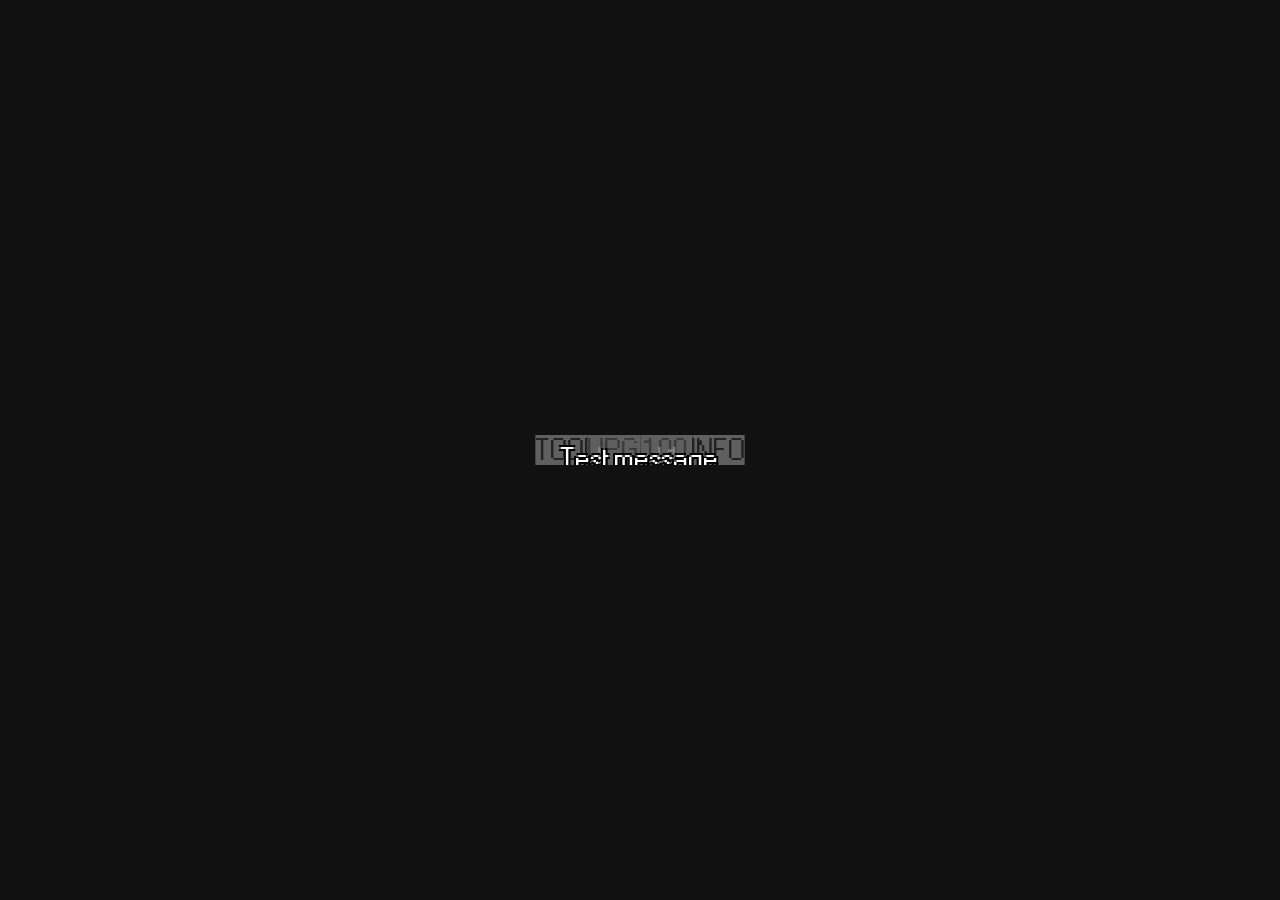
==== index.html @ 1809636a "Update the game" ====
<!DOCTYPE html>
<html>
  <head>
    <meta charset="utf-8">
    <meta name="viewport" content="width=device-width,initial-scale=1.0,maximum-scale=1.0">
    <title>Mine Clicker Re²-excavated</title>
				
				<meta name="mobile-web-app-capable" content="yes">
    <meta name="apple-mobile-web-app-capable" content="yes">


	<link rel="prefetch" href="oreicons" />
	<link rel="icon" type="image/x-icon" href="toolIcons/2.png">
	<link rel="stylesheet" href="98.css" />

    <link href="style.css" rel="stylesheet" type="text/css" />
    <link href="style.css" rel="stylesheet" type="text/css" />
  </head>
  <body onkeydown="if (!event.repeat) mineOre();">
		<div id="main">
			<div id="background"></div>
			<div id="sectionLevel">
				<div id="XPBar"></div>
				<p style="font-size: 3vh; position: relative; z-index: 1">Level <span id="level">1</span></p>
			</div>
			<div id="sectionMessages">
				<p id="message">Test message</p>
			</div>
			<div id="sectionCash">
				<p>
					You have <span id="cash">$0</span>
					<span id="artifactHolder"><br>and <span id="artifacts">0</span> artifacts</span>
				</p>
			</div>
			<p id="oreName">Sand</p>
			<p id="oreHealth"><span id="currentHitPoints" style="color: #8ff">10</span> / <span id="maxHitPoints" style="color: #8ff">10</span> HP</p>
			<div id="oreIcon" onpointerdown="mineOre();" oncontextmenu="return false"></div>
			<table id="oreInfo">
				<tr>
					<td>
						Value: <span id="currentOreValue" style="color: #8f8">$1</span><br>
						<span id="currentNetGain">$1</span> / tap
					</td>
					<td>
						Hardness: <span id="currentHardness" style="color: #fb8">0</span><br>
						<span id="currentDamage">0</span> <span id="currentActiveStat">dmg / sec</span>
					</td>
				</tr>
				<tr id="currentIdle">
					<td>
						<span id="currentIdleGain">$1</span> / sec
					</td>
					<td>
						<span id="currentIdleDamage">1</span> <span id="currentIdleStat">dmg / sec</span>
					</td>
				</tr>
			</table>
			<div class="arrow" id="arrowLeft" onclick="previousOre()"></div>
			<div class="arrow" id="arrowRight" onclick="nextOre()"></div>
			<div class="arrow" id="arrowSkipLeft" onclick="firstOre()"></div>
			<div class="arrow" id="arrowSkipRight" onclick="lastOre()"></div>
			<div class="autoToggles">
				<div class="autoButton" id="autoToggle_advance">
					Auto advance: <span class="status">On</span>
				</div>
			</div>
			<div class="bottomButtons">
				<div class="bottomButton" onclick="openToolScreen()">TOOL</div>
				<div class="bottomButton" id="upgradeBottomButton" style="color: #777" onclick="openUpgradeScreen()">UPG</div>
				<div class="bottomButton" id="ascensionBottomButton" style="color: #777" onclick="openAscensionScreen()">100</div>
				<div class="bottomButton" onclick="openStatsScreen()">INFO</div>
			</div>
			
			<div id="toolScreen">
				<div style="height:10vh"></div>
				<p style="color: #333; white-space: nowrap">You have a<br><span id="currentTool" style="font-size: 8vh">Shovel</span></p>
				<div id="toolIconLarge"></div>
				<div id="toolUpgradeButton" onclick="upgradeTool()">Upgrade to a <span id="nextTool">Pickaxe</span><br><span id="nextDamage">Damage: 1 -> 3</span><br>Costs <span id="nextToolCost">$10</span></div>
				<p id="toolScreenCashText">You have <span id="toolScreenCash">$0</span></p>
				<div class="bottomButton" id="artifactBottomButton" style="color: #777;" onclick="openArtifactScreen()">Unlocks at level 10!</div>
				<div class="bottomButtons">
					<div class="bottomButton" onclick="closeToolScreen()">Back</div>
					<div class="bottomButton" onclick="loadToolScreenInfo('tool')">TOOL</div>
					<div class="bottomButton" id="compButton" onclick="loadToolScreenInfo('comp')">COMP</div>
					<div class="bottomButton" id="autoScreenButton" onclick="showAutoScreen()">AUTO</div>
				</div>
			</div>
			
			<div id="artifactScreen">
				<p style="color: #ff8">You have <span id="gildingScreenArtifacts">0</span> artifacts</p>
				<p style="font-size: 2vh">Artifacts have a 100% drop chance when breaking an ore for the first time, or a <span id="artifactChance">5</span>% chance when breaking any other ore. Using them has a chance of improving your tool. Upgrading your tool will reset the boost.</p><br>
				<p>Current boost: <span id="artifactBoost">0</span>%</p>
				<div class="bottomButton" style="width: 84%; margin-left: 8%" onclick="useArtifact()">Use artifact</div>
				<p style="font-size: 3vh">Your artifact boost is currently capped at <span id="artifactBoostCap">150</span>%</p>
				<p id="lastBoost" style="font-size: 3vh"></p>
				<div class="bottomButtons">
					<div class="bottomButton" onclick="closeArtifactScreen()">Back</div>
				</div>
			</div>
			
			<div id="ascensionScreen">
				<p style="color: #b8f">You have <span id="ascensionPoints">0</span> ascension points (AP)</p>
				<div id="ascendButton" onclick="confirmAscension()">Ascend and gain<br><b><span id="ascensionPointsToGet">0</span> AP</b></div>
				<p id="ascensionScreenCashText">
					Next at <br>
					<span id="ascensionScreenCash">$0</span> / <span id="nextAscensionPoint">$0</span><br/>
					total cash <br><br>
					Ascension will reset your tool and upgrades in exchange for AP. Each AP gives a 1% boost to damage.
				</p>
				<div id="reincarnationTabButton" onclick="openReincarnationScreen()">Reincarnation</div>
				<div class="bottomButtons">
					<div class="bottomButton" onclick="closeAscensionScreen()">Back</div>
				</div>
			</div>
			
			<div id="ascensionConfirmation">
				<p style="color: #ddd">Are you sure you want to ascend?</p>
				<center>
					<button onclick="ascend()">Yes</button>
					<button onclick="cancelAscension()">No</button>
				</center><br>
			</div>
			
			<div id="reincarnationScreen">
				<p style="color: #3ff; text-shadow: 0 0 0.5vw white;">You have <span id="minerSouls">0</span> miner's souls</p>
				<table id="minerSoulBreakdown">
					<caption>Soul collection rate</caption>
					<tbody id="minerSoulBreakdownBody"></tbody>
					<tfoot>
						<tr>
							<th scope="row">Final rate</th>
							<td id="minerSoulRate"></td>
						</tr>
					</tfoot>
				</table>
				<p id="reincarnationText" style="margin:1em .5em">
					Reincarnation will reset everything below in exchange for miner's souls. Use miner's souls for powerful upgrades on the UPG tab.
				</p>
				<div id="reincarnateButton" onclick="confirmReincarnation()">Reincarnate and gain<br><b><span id="minerSoulsToGet">0</span> miner's souls</b></div>
				<div class="bottomButtons">
					<div class="bottomButton" onclick="closeReincarnationScreen()">Back</div>
				</div>
			</div>
			
			<div id="reincarnationConfirmation">
				<p style="color: #ddd">Are you sure you want to reincarnate?</p>
				<center>
					<button onclick="reincarnate()">Yes</button>
					<button onclick="cancelReincarnation()">No</button>
				</center><br>
			</div>
			
			<div id="gameFinishScreen">
				<p style="color: #ffb">Congrats! You have transcended and beaten the game!</p>
				<p style="font-size: 2vh">However, it is yet to be the end of the journey...</p>
				<p style="font-size: 2vh">(check the ASC tab)</p>
				<center>
					<button onclick="document.getElementById('gameFinishScreen').style.display = 'none'">Okay</button>
				</center><br>
			</div>
			
			<div id="autoScreen">
				<div id="autoButtons">
					<h3>
						Auto controls
					</h3>
				</div>
				<div class="bottomButtons">
					<div class="bottomButton" onclick="hideAutoScreen()">Back</div>
				</div>
			</div>
			
			<div id="upgradeScreen">
				<div id="upgradeHolder">
					<div id="upgradeHolder_normal">
						<p style="color: #333; margin: .6em">
							You have <span id="upgradeScreenCash">$0</span>
							<span id="upgradeArtifactHolder"><br>and <span id="upgradeScreenArtifacts">0</span> artifacts</span>
						</p>
					</div>
					<div id="upgradeHolder_reincarnation" style="--page: 1">
						<p style="color: #3ff; text-shadow: 0 0 0.5vw white; margin: .6em">
							You have <span id="upgradeScreenMinerSouls">0</span> miner's souls
							<br>(earned <span id="upgradeScreenMinerSoulTotal">0</span> total)
						</p>
					</div>
				</div>
				<div id="upgradeInfo">Tap an upgrade for info</div>
				<div id="upgradeButton" onclick="buyUpgrade()">Tap an upgrade for info</div>
				<div class="bottomButtons">
					<div class="bottomButton" onclick="closeUpgradeScreen()">Back</div>
				</div>
			</div>
			
			<div id="statsScreen">
				<p style="font-size: 8vh">Stats &amp; Info</p>
				<p style="text-align: left">Time played: <span id="timePlayed">0</span><br>Total ores mined: <span id="totalOresMined">0</span></p><br>
				<div id="settings">
					<button onclick="changeNumberFormat()">Large number formatting: <span id="numberFormat">Standard</span></button>
					<button onclick="enableDisableMessages()">Top bar messages: <span id="topBarMessages">On</span></button>
					<button onclick="enableDisableEvilMode()">Evil mode: <span id="evilMode">Off</span></button>
					<button id="homeStatButton" onclick="changeHomeStat()">Stat on main screen: <span id="homeStat">Damage</span></button>
					<button onclick="exportGame()">Export game</button>
					<button onclick="importGame()">Import game</button>
					<button style="color: #822" onclick="hardReset()">Hard reset</button>
				</div>
				<div class="bottomButtons">
					<p style="font-size: 2.5vh; padding-bottom: 1vh; color: #777">
						Mine Clicker Re-excavated by Demonin<br>
						"Re<sup>2</sup>-excavated" mod by ducdat0507<br>
						Original Mine Clicker by Tolan (2014)
						<span id="evilModeCredit"><br>Ore icons generated using Midjourney</span>
					</p>
					<div class="bottomButton" onclick="closeStatsScreen()">Back</div>
				</div>
			</div>
		</div>

		<script src="scripts/data/constants.js"></script>
		<script src="scripts/data/upgrades.js"></script>

		<script src="scripts/artifact.js"></script>
		<script src="scripts/ascension.js"></script>
		<script src="scripts/auto.js"></script>
		<script src="scripts/format.js"></script>
		<script src="scripts/main.js"></script>
		<script src="scripts/ore.js"></script>
		<script src="scripts/reincarnation.js"></script>
		<script src="scripts/settings.js"></script>
		<script src="scripts/stats.js"></script>
		<script src="scripts/storage.js"></script>
		<script src="scripts/tool.js"></script>
		<script src="scripts/ui.js"></script>
		<script src="scripts/upgrades.js"></script>
		<script src="scripts/utils.js"></script>
  </body>
</html>
---- style.css ----
@font-face{
    font-family:"Pixelated MS Sans Serif";
    font-style:normal;
    font-weight:400;
    src:url(assets/fonts/ms_sans_serif_mono.woff) format("woff");
}
@font-face{
    font-family:"Pixelated MS Sans Serif";
    font-style:normal;
    font-weight:700;
    src:url(assets/fonts/ms_sans_serif_bold.woff) format("woff");
}

* {
    touch-action: manipulation;
    -webkit-touch-action: manipulation;
}

body {
	font-family: "Pixelated MS Sans Serif", Arial;
	background-color: #111;
	image-rendering: pixelated;
    user-select: none;
    -webkit-user-select: none;
	-webkit-tap-highlight-color: transparent; /*Hopefully removes the blue box over the images when you tap them*/
}

p {
	font-family: "Pixelated MS Sans Serif", Arial;
	color: white;
	text-align: center;
	font-size: 3vh;
	margin: 1vh;
	user-select: none;
}

div {
	-webkit-tap-highlight-color: transparent; /*Hopefully removes the blue box over the images when you tap them*/
}

img {
    display: inline-block;
  image-rendering: pixelated;
  pointer-events: none;
}

button {
	margin-left: 1vh;
	font-size: 2.5vh;
	color: #444;
}

button, button:not(:disabled):active {
	padding: 1vh 1.5vh;
}

button:hover {
	cursor: pointer;
}

#main {
	font-size: 3vh;
	position: fixed;
	top: 50dvh;
	left: 50dvw;
	transform: translate(-50%, -50%);
	background-color: #444;
	overflow: hidden;
}

#background {
	position: absolute;
	inset: 0;
	background-image: url('texture1.png');
	background-size: 100%;
}


#sectionLevel {
	position: absolute;
	top: 0;
	left: 0;
	width: 100%;
	background-color: #222;
}

#XPBar {
	position: absolute;
	display: block;
	top: 0;
	left: 0;
	height: 100%;
	width: 0;
	background-image: linear-gradient(to top, #088, #0dd);
	transition: width 200ms cubic-bezier(.2, .8, .2, .8);
}

#sectionMessages {
	position: absolute;
	top: 0;
	left: 0;
	width: 100%;
	background-color: rgba(0,0,0,0.5);
	z-index: 1;
}

#message {
	font-size: 3vh;
	text-shadow:0.2vh 0.2vh 0 #000, 0.2vh -0.2vh 0 #000, -0.2vh  0.2vh 0 #000, -0.2vh  -0.2vh 0 #000;
}

#sectionCash {
	position: absolute;
	top: 12%;
	left: 0;
	transform: translateY(-50%);
	width: 100%;
	text-shadow:0.2vh 0.2vh 0 #000, 0.2vh -0.2vh 0 #000, -0.2vh  0.2vh 0 #000, -0.2vh  -0.2vh 0 #000;
}

#currentHitPoints {
	color: #8ff;
}

#oreIcon {
	position: absolute;
	top: 50%;
	left: 50%;
	transform: translate(-50%, -50%);
	width: 28vh;
	height: 28vh;
	background-image: url('oreIcons/1.png');
	background-size: 100% 100%;
	filter: drop-shadow(0 0 1vh #222);
}

#oreIcon:hover, .arrow:hover {
	cursor: pointer;
}

#oreIcon:active, .arrow:active{
	transform: translate(-50%, -50%) scale(0.95);
}

.arrow {
	position: absolute;
	transform: translate(-50%, -50%);
	width: 8vh;
	height: 8vh;
	background-size: 100% 100%;
}

#arrowLeft {
	top: 46%;
	left: 10%;
	background-image: url('arrowLeft.png');
}

#arrowRight {
	top: 46%;
	left: 90%;
	background-image: url('arrowRight.png');
}

#arrowSkipLeft {
	top: 56%;
	left: 10%;
	background-image: url('arrowSkipLeft.png');
}

#arrowSkipRight {
	top: 56%;
	left: 90%;
	background-image: url('arrowSkipRight.png');
}

#oreName {
	text-shadow: 0.2vh 0.2vh 0 #000, 0.2vh -0.2vh 0 #000, -0.2vh  0.2vh 0 #000, -0.2vh  -0.2vh 0 #000;
	position: absolute;
	top: 22%;
	left: 0;
	width: 100%;
	font-size: 7vh;
	line-height: 7vh;
	margin: 0;
	color: #ffb;
	white-space: nowrap;
}

#oreName small {
	font-size: 0.6em;
}

#oreHealth {
	text-shadow:0.2vh 0.2vh 0 #000, 0.2vh -0.2vh 0 #000, -0.2vh  0.2vh 0 #000, -0.2vh  -0.2vh 0 #000;
	position: absolute;
	top: 30%;
	left: 0;
	width: 100%;
	margin: 0;
	font-size: 3vh;
}

#oreInfo {
	text-shadow:0.2vh 0.2vh 0 #000, 0.2vh -0.2vh 0 #000, -0.2vh  0.2vh 0 #000, -0.2vh  -0.2vh 0 #000;
	position: absolute;
	top: 67%;
	left: 7%;
	width: 86%;
	margin: 0;
	font-size: 2.25vh;
	line-height: 3.25vh;
	color: white;
	user-select: none;
	border-collapse: collapse;
}

#oreInfo td:last-child {
	text-align: right;
}

.bottomButtons {
	position: absolute;
	bottom: 0;
	left: 0;
	width: 100%;
	font-size: 0;
}

.bottomButton {
	border-image: url('button.png') 3 / 1.5vh;
	background: #c0c0c0;
	margin: 0;
	width: 25%;
	display: inline-block;
	background-size: 100% 100%;
	text-align: center;
	color: #444;
	font-size: 3vh;
	user-select: none;
}

.bottomButton:hover {
	cursor: pointer;
}

#toolIcon {
	position: absolute;
	right: 0;
	background-color: rgba(0,0,0,0.7);
	background-image: url('toolIcons/1.png');
	background-size: 100% 100%;
}

#toolScreen {
	position: absolute;
	top: 0;
	left: 100%;
	width: 100%;
	height: 100%;
	background-color: #888;
	transition: left 400ms ease-out;
	z-index: 2;
}

#toolIconLarge {
	position: absolute;
	top: 40%;
	left: 50%;
	transform: translate(-50%, -50%);
	width: 22vh;
	height: 22vh;
	background-image: url('toolIcons/1.png');
	background-size: 100% 100%;
	filter: drop-shadow(0 0 1vh #222);
}

#toolUpgradeButton {
	position: absolute;
	top: 63%;
	left: 50%;
	transform: translate(-50%, -50%);
	border-image: url('button.png') 3 / 1.5vh;
	background: #c0c0c0;
	margin: 0;
	width: 84%;
	background-size: 100% 100%;
	text-align: center;
	color: #444;
	user-select: none;
	font-size: 3.5vh;
	padding-top: 3vh;
	white-space: nowrap;
}

#toolUpgradeButton:hover {
	cursor: pointer;
}

#toolScreenCashText {
	color: #333;
	position: absolute;
	top: 75%;
	left: 50%;
	transform: translate(-50%, -50%);
	white-space: nowrap;
	margin: 0;
}

#artifactBottomButton {
	position: absolute;
	top: 80%;
	width: 84%; 
	margin-left: 8%; 
}

#artifactScreen {
	position: absolute;
	top: 0;
	left: 100%;
	width: 100%;
	height: 100%;
	background-color: #555;
	transition: left 400ms ease-out;
	z-index: 2;
}

#ascensionScreen {
	position: absolute;
	top: 0;
	left: 100%;
	width: 100%;
	height: 100%;
	background-color: #222;
	transition: left 400ms ease-out;
	z-index: 2;
}

#ascendButton {
	position: absolute;
	display: flex;
	flex-direction: column;
	place-content: center;
	top: 20%;
	left: 50%;
	transform: translate(-50%, -50%);
	border-image: url('button.png') 3 / 1.5vh;
	background: #c0c0c0;
	margin: 0;
	width: 84%;
	background-size: 100% 100%;
	text-align: center;
	color: #444;
	font-size: 5vh;
	user-select: none;
	font-size: 3.5vh;
}

#ascendButton:hover {
	cursor: pointer;
}

#ascensionScreenCashText {
	font-size: 3vh;
	color: #bbb;
	position: absolute;
	top: 30%;
	left: 50%;
	transform: translate(-50%, 0);
	width: 100%;
	margin: 0;
}

#ascensionConfirmation, #reincarnationConfirmation {
	position: absolute;
	top: 50%;
	left: 50%;
	width: 80%;
	transform: translate(-50%, -50%);
	background-color: #666;
	border: 0.5vh outset #777;
	text-align: center;
	z-index: 3;
	display: none;
}

#reincarnationScreen {
	position: absolute;
	top: 0;
	left: 100%;
	width: 100%;
	height: 100%;
	background-color: #000;
	transition: left 400ms ease-out;
	z-index: 2;
}

#reincarnationText {
	color: #bbb;
}


#reincarnationTabButton, #reincarnateButton {
	position: absolute;
	display: flex;
	flex-direction: column;
	place-content: center;
	top: 80%;
	left: 50%;
	transform: translate(-50%, -50%);
	border-image: url('button.png') 3 / 1.5vh;
	aspect-ratio: 1 / 3;
	background: #c0c0c0;
	margin: 0;
	width: 84%;
	background-size: 100% 100%;
	text-align: center;
	color: #222;
	user-select: none;
	font-size: 3.5vh;
}

#minerSoulBreakdown {
	display: block;
	color: white;
	margin: 3em 1em 2.5em 1em;
	padding: 3em 1.5em 1em 1.5em;
	width: calc(100% - 2em);
	position: relative;
	background: #033;
    box-sizing: border-box;
}
#minerSoulBreakdown caption {
	position: absolute;
	top: 1em;
	left: 1em;
	right: 1em;
	font-weight: bold;
	padding-bottom: 0.3em;
	border-bottom: 0.1em solid white;
}
#minerSoulBreakdown :is(thead, tbody, tfoot) {
	display: flex;
	flex-flow: column;
}
#minerSoulBreakdown tr {
	display: flex;
	justify-content: space-between;
}
#minerSoulBreakdown tfoot {
	margin-top: 0.3em;
	padding-top: 0.3em;
	border-top: 0.1em dashed white;
}
#minerSoulBreakdown th {
	text-align: left;
	font-weight: normal;
}
#minerSoulBreakdown td {
	text-align: right;
	font-weight: bold;
}

#upgradeScreen {
	position: absolute;
	top: 0;
	left: -100%;
	width: 100%;
	height: 100%;
	background-color: #888;
	z-index: 2;
	overflow: hidden;
	transition: left 400ms ease-out, background-color 400ms, color 400ms;
}
#upgradeScreen[style*="page: 1"] {
	background-color: black;
	color: white;
}

#upgradeHolder {
	position: absolute;
	inset: 0;
	transform: translate(calc(-100% * var(--page, 0)), 0);
	transition: transform 400ms;
}

#upgradeHolder > div {
	--page: 0;
	position: absolute;
	inset: 0;
	transform: translate(calc(100% * var(--page, 0)), 0);
	overflow: hidden;
}

.upgrade {
	position: absolute;
	width: 9vh;
	height: 9vh;
	margin: -4.5vh;
	background-size: 100% 100%;
}

.upgrade:hover {
	cursor: pointer;
}

.upgrade.selected {
	z-index: 1;
}
.upgrade.can-buy {
	filter: drop-shadow(0 0 1vh yellow);
}

#upgradeInfo {
	position: absolute;
	top: 65%;
	width: 100%;
	text-align: center;
	user-select: none;
	font-size: 3vh;
}

#upgradeButton {
	position: absolute;
	top: 84%;
	left: 50%;
	transform: translate(-50%, -50%);
	border-image: url('button.png') 3 / 1.5vh;
	background: #c0c0c0;
	width: 84%;


	text-align: center;
	color: #444;
	font-size: 3vh;
	user-select: none;
	white-space: nowrap;
}

#upgradeButton:hover {
	cursor: pointer;
}

#statsScreen {
	position: absolute;
	top: 0;
	left: -100%;
	width: 100%;
	height: 100%;
	background-color: #333;
	background-image: url('back.png');
	background-size: 16vh;
	transition: left 400ms ease-out;
	z-index: 2;
}

#settings {
	display: flex;
	flex-flow: column;
	align-items: start;
	gap: 0.3em;
}

#gameFinishScreen {
	position: absolute;
	top: 50%;
	left: 50%;
	width: 80%;
	transform: translate(-50%, -50%);
	background-color: #aaa;
	border: 0.5vh outset #bbb;
	text-align: center;
	z-index: 3;
	display: none;
}

#autoScreen {
	position: absolute;
	top: 0;
	left: -100%;
	width: 100%;
	height: 100%;
	background-color: #333;
	background-image: url('back.png');
	background-size: 16vh;
	transition: left 400ms ease-out;
	z-index: 2;
}

#autoButtons {
	display: flex;
	padding: 1em 10%;
	gap: 0.5em;
	flex-flow: column;
	overflow-y: auto;
	position: absolute;
	inset: 0 0 10vh 0;
}

#autoButtons > h3 {
	color: white;
	text-align: center;
}

.thickButton {
	border-image: url('button.png') 3 / 1.5vh;
	background: #c0c0c0;
	margin: 0;
	width: 100%;
	height: 3em;
	line-height: 3em;
	color: #444;
	display: flex;
	align-items: center;
	justify-content: center;
}

.thickButton:hover {
	cursor: pointer;
}
---- style.css ----
@font-face{
    font-family:"Pixelated MS Sans Serif";
    font-style:normal;
    font-weight:400;
    src:url(assets/fonts/ms_sans_serif_mono.woff) format("woff");
}
@font-face{
    font-family:"Pixelated MS Sans Serif";
    font-style:normal;
    font-weight:700;
    src:url(assets/fonts/ms_sans_serif_bold.woff) format("woff");
}

* {
    touch-action: manipulation;
    -webkit-touch-action: manipulation;
}

body {
	font-family: "Pixelated MS Sans Serif", Arial;
	background-color: #111;
	image-rendering: pixelated;
    user-select: none;
    -webkit-user-select: none;
	-webkit-tap-highlight-color: transparent; /*Hopefully removes the blue box over the images when you tap them*/
}

p {
	font-family: "Pixelated MS Sans Serif", Arial;
	color: white;
	text-align: center;
	font-size: 3vh;
	margin: 1vh;
	user-select: none;
}

div {
	-webkit-tap-highlight-color: transparent; /*Hopefully removes the blue box over the images when you tap them*/
}

img {
    display: inline-block;
  image-rendering: pixelated;
  pointer-events: none;
}

button {
	margin-left: 1vh;
	font-size: 2.5vh;
	color: #444;
}

button, button:not(:disabled):active {
	padding: 1vh 1.5vh;
}

button:hover {
	cursor: pointer;
}

#main {
	font-size: 3vh;
	position: fixed;
	top: 50dvh;
	left: 50dvw;
	transform: translate(-50%, -50%);
	background-color: #444;
	overflow: hidden;
}

#background {
	position: absolute;
	inset: 0;
	background-image: url('texture1.png');
	background-size: 100%;
}


#sectionLevel {
	position: absolute;
	top: 0;
	left: 0;
	width: 100%;
	background-color: #222;
}

#XPBar {
	position: absolute;
	display: block;
	top: 0;
	left: 0;
	height: 100%;
	width: 0;
	background-image: linear-gradient(to top, #088, #0dd);
	transition: width 200ms cubic-bezier(.2, .8, .2, .8);
}

#sectionMessages {
	position: absolute;
	top: 0;
	left: 0;
	width: 100%;
	background-color: rgba(0,0,0,0.5);
	z-index: 1;
}

#message {
	font-size: 3vh;
	text-shadow:0.2vh 0.2vh 0 #000, 0.2vh -0.2vh 0 #000, -0.2vh  0.2vh 0 #000, -0.2vh  -0.2vh 0 #000;
}

#sectionCash {
	position: absolute;
	top: 12%;
	left: 0;
	transform: translateY(-50%);
	width: 100%;
	text-shadow:0.2vh 0.2vh 0 #000, 0.2vh -0.2vh 0 #000, -0.2vh  0.2vh 0 #000, -0.2vh  -0.2vh 0 #000;
}

#currentHitPoints {
	color: #8ff;
}

#oreIcon {
	position: absolute;
	top: 50%;
	left: 50%;
	transform: translate(-50%, -50%);
	width: 28vh;
	height: 28vh;
	background-image: url('oreIcons/1.png');
	background-size: 100% 100%;
	filter: drop-shadow(0 0 1vh #222);
}

#oreIcon:hover, .arrow:hover {
	cursor: pointer;
}

#oreIcon:active, .arrow:active{
	transform: translate(-50%, -50%) scale(0.95);
}

.arrow {
	position: absolute;
	transform: translate(-50%, -50%);
	width: 8vh;
	height: 8vh;
	background-size: 100% 100%;
}

#arrowLeft {
	top: 46%;
	left: 10%;
	background-image: url('arrowLeft.png');
}

#arrowRight {
	top: 46%;
	left: 90%;
	background-image: url('arrowRight.png');
}

#arrowSkipLeft {
	top: 56%;
	left: 10%;
	background-image: url('arrowSkipLeft.png');
}

#arrowSkipRight {
	top: 56%;
	left: 90%;
	background-image: url('arrowSkipRight.png');
}

#oreName {
	text-shadow: 0.2vh 0.2vh 0 #000, 0.2vh -0.2vh 0 #000, -0.2vh  0.2vh 0 #000, -0.2vh  -0.2vh 0 #000;
	position: absolute;
	top: 22%;
	left: 0;
	width: 100%;
	font-size: 7vh;
	line-height: 7vh;
	margin: 0;
	color: #ffb;
	white-space: nowrap;
}

#oreName small {
	font-size: 0.6em;
}

#oreHealth {
	text-shadow:0.2vh 0.2vh 0 #000, 0.2vh -0.2vh 0 #000, -0.2vh  0.2vh 0 #000, -0.2vh  -0.2vh 0 #000;
	position: absolute;
	top: 30%;
	left: 0;
	width: 100%;
	margin: 0;
	font-size: 3vh;
}

#oreInfo {
	text-shadow:0.2vh 0.2vh 0 #000, 0.2vh -0.2vh 0 #000, -0.2vh  0.2vh 0 #000, -0.2vh  -0.2vh 0 #000;
	position: absolute;
	top: 67%;
	left: 7%;
	width: 86%;
	margin: 0;
	font-size: 2.25vh;
	line-height: 3.25vh;
	color: white;
	user-select: none;
	border-collapse: collapse;
}

#oreInfo td:last-child {
	text-align: right;
}

.bottomButtons {
	position: absolute;
	bottom: 0;
	left: 0;
	width: 100%;
	font-size: 0;
}

.bottomButton {
	border-image: url('button.png') 3 / 1.5vh;
	background: #c0c0c0;
	margin: 0;
	width: 25%;
	display: inline-block;
	background-size: 100% 100%;
	text-align: center;
	color: #444;
	font-size: 3vh;
	user-select: none;
}

.bottomButton:hover {
	cursor: pointer;
}

#toolIcon {
	position: absolute;
	right: 0;
	background-color: rgba(0,0,0,0.7);
	background-image: url('toolIcons/1.png');
	background-size: 100% 100%;
}

#toolScreen {
	position: absolute;
	top: 0;
	left: 100%;
	width: 100%;
	height: 100%;
	background-color: #888;
	transition: left 400ms ease-out;
	z-index: 2;
}

#toolIconLarge {
	position: absolute;
	top: 40%;
	left: 50%;
	transform: translate(-50%, -50%);
	width: 22vh;
	height: 22vh;
	background-image: url('toolIcons/1.png');
	background-size: 100% 100%;
	filter: drop-shadow(0 0 1vh #222);
}

#toolUpgradeButton {
	position: absolute;
	top: 63%;
	left: 50%;
	transform: translate(-50%, -50%);
	border-image: url('button.png') 3 / 1.5vh;
	background: #c0c0c0;
	margin: 0;
	width: 84%;
	background-size: 100% 100%;
	text-align: center;
	color: #444;
	user-select: none;
	font-size: 3.5vh;
	padding-top: 3vh;
	white-space: nowrap;
}

#toolUpgradeButton:hover {
	cursor: pointer;
}

#toolScreenCashText {
	color: #333;
	position: absolute;
	top: 75%;
	left: 50%;
	transform: translate(-50%, -50%);
	white-space: nowrap;
	margin: 0;
}

#artifactBottomButton {
	position: absolute;
	top: 80%;
	width: 84%; 
	margin-left: 8%; 
}

#artifactScreen {
	position: absolute;
	top: 0;
	left: 100%;
	width: 100%;
	height: 100%;
	background-color: #555;
	transition: left 400ms ease-out;
	z-index: 2;
}

#ascensionScreen {
	position: absolute;
	top: 0;
	left: 100%;
	width: 100%;
	height: 100%;
	background-color: #222;
	transition: left 400ms ease-out;
	z-index: 2;
}

#ascendButton {
	position: absolute;
	display: flex;
	flex-direction: column;
	place-content: center;
	top: 20%;
	left: 50%;
	transform: translate(-50%, -50%);
	border-image: url('button.png') 3 / 1.5vh;
	background: #c0c0c0;
	margin: 0;
	width: 84%;
	background-size: 100% 100%;
	text-align: center;
	color: #444;
	font-size: 5vh;
	user-select: none;
	font-size: 3.5vh;
}

#ascendButton:hover {
	cursor: pointer;
}

#ascensionScreenCashText {
	font-size: 3vh;
	color: #bbb;
	position: absolute;
	top: 30%;
	left: 50%;
	transform: translate(-50%, 0);
	width: 100%;
	margin: 0;
}

#ascensionConfirmation, #reincarnationConfirmation {
	position: absolute;
	top: 50%;
	left: 50%;
	width: 80%;
	transform: translate(-50%, -50%);
	background-color: #666;
	border: 0.5vh outset #777;
	text-align: center;
	z-index: 3;
	display: none;
}

#reincarnationScreen {
	position: absolute;
	top: 0;
	left: 100%;
	width: 100%;
	height: 100%;
	background-color: #000;
	transition: left 400ms ease-out;
	z-index: 2;
}

#reincarnationText {
	color: #bbb;
}


#reincarnationTabButton, #reincarnateButton {
	position: absolute;
	display: flex;
	flex-direction: column;
	place-content: center;
	top: 80%;
	left: 50%;
	transform: translate(-50%, -50%);
	border-image: url('button.png') 3 / 1.5vh;
	aspect-ratio: 1 / 3;
	background: #c0c0c0;
	margin: 0;
	width: 84%;
	background-size: 100% 100%;
	text-align: center;
	color: #222;
	user-select: none;
	font-size: 3.5vh;
}

#minerSoulBreakdown {
	display: block;
	color: white;
	margin: 3em 1em 2.5em 1em;
	padding: 3em 1.5em 1em 1.5em;
	width: calc(100% - 2em);
	position: relative;
	background: #033;
    box-sizing: border-box;
}
#minerSoulBreakdown caption {
	position: absolute;
	top: 1em;
	left: 1em;
	right: 1em;
	font-weight: bold;
	padding-bottom: 0.3em;
	border-bottom: 0.1em solid white;
}
#minerSoulBreakdown :is(thead, tbody, tfoot) {
	display: flex;
	flex-flow: column;
}
#minerSoulBreakdown tr {
	display: flex;
	justify-content: space-between;
}
#minerSoulBreakdown tfoot {
	margin-top: 0.3em;
	padding-top: 0.3em;
	border-top: 0.1em dashed white;
}
#minerSoulBreakdown th {
	text-align: left;
	font-weight: normal;
}
#minerSoulBreakdown td {
	text-align: right;
	font-weight: bold;
}

#upgradeScreen {
	position: absolute;
	top: 0;
	left: -100%;
	width: 100%;
	height: 100%;
	background-color: #888;
	z-index: 2;
	overflow: hidden;
	transition: left 400ms ease-out, background-color 400ms, color 400ms;
}
#upgradeScreen[style*="page: 1"] {
	background-color: black;
	color: white;
}

#upgradeHolder {
	position: absolute;
	inset: 0;
	transform: translate(calc(-100% * var(--page, 0)), 0);
	transition: transform 400ms;
}

#upgradeHolder > div {
	--page: 0;
	position: absolute;
	inset: 0;
	transform: translate(calc(100% * var(--page, 0)), 0);
	overflow: hidden;
}

.upgrade {
	position: absolute;
	width: 9vh;
	height: 9vh;
	margin: -4.5vh;
	background-size: 100% 100%;
}

.upgrade:hover {
	cursor: pointer;
}

.upgrade.selected {
	z-index: 1;
}
.upgrade.can-buy {
	filter: drop-shadow(0 0 1vh yellow);
}

#upgradeInfo {
	position: absolute;
	top: 65%;
	width: 100%;
	text-align: center;
	user-select: none;
	font-size: 3vh;
}

#upgradeButton {
	position: absolute;
	top: 84%;
	left: 50%;
	transform: translate(-50%, -50%);
	border-image: url('button.png') 3 / 1.5vh;
	background: #c0c0c0;
	width: 84%;


	text-align: center;
	color: #444;
	font-size: 3vh;
	user-select: none;
	white-space: nowrap;
}

#upgradeButton:hover {
	cursor: pointer;
}

#statsScreen {
	position: absolute;
	top: 0;
	left: -100%;
	width: 100%;
	height: 100%;
	background-color: #333;
	background-image: url('back.png');
	background-size: 16vh;
	transition: left 400ms ease-out;
	z-index: 2;
}

#settings {
	display: flex;
	flex-flow: column;
	align-items: start;
	gap: 0.3em;
}

#gameFinishScreen {
	position: absolute;
	top: 50%;
	left: 50%;
	width: 80%;
	transform: translate(-50%, -50%);
	background-color: #aaa;
	border: 0.5vh outset #bbb;
	text-align: center;
	z-index: 3;
	display: none;
}

#autoScreen {
	position: absolute;
	top: 0;
	left: -100%;
	width: 100%;
	height: 100%;
	background-color: #333;
	background-image: url('back.png');
	background-size: 16vh;
	transition: left 400ms ease-out;
	z-index: 2;
}

#autoButtons {
	display: flex;
	padding: 1em 10%;
	gap: 0.5em;
	flex-flow: column;
	overflow-y: auto;
	position: absolute;
	inset: 0 0 10vh 0;
}

#autoButtons > h3 {
	color: white;
	text-align: center;
}

.thickButton {
	border-image: url('button.png') 3 / 1.5vh;
	background: #c0c0c0;
	margin: 0;
	width: 100%;
	height: 3em;
	line-height: 3em;
	color: #444;
	display: flex;
	align-items: center;
	justify-content: center;
}

.thickButton:hover {
	cursor: pointer;
}
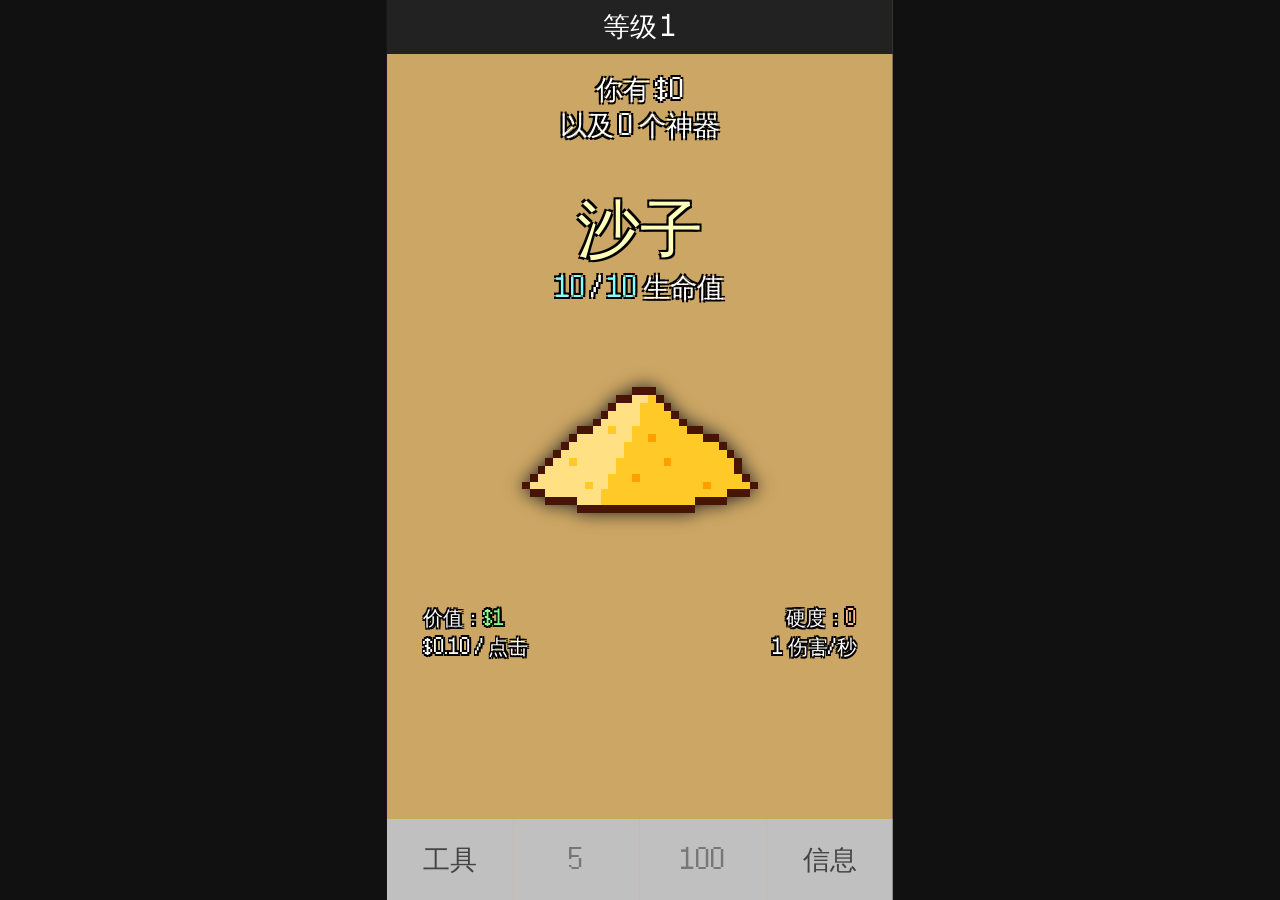
==== commit 6a2d51f8: "新增简体中文汉化与中英语言切换" ====
--- a/index.html
+++ b/index.html
@@ -1,19 +1,17 @@
 <!DOCTYPE html>
-<html>
+<html lang="zh-CN">
   <head>
     <meta charset="utf-8">
     <meta name="viewport" content="width=device-width,initial-scale=1.0,maximum-scale=1.0">
-    <title>Mine Clicker Re²-excavated</title>
+    <title>挖矿点击器 Re²-excavated 汉化版</title>
 				
-				<meta name="mobile-web-app-capable" content="yes">
+	<meta name="mobile-web-app-capable" content="yes">
     <meta name="apple-mobile-web-app-capable" content="yes">
 
 
-	<link rel="prefetch" href="oreicons" />
-	<link rel="icon" type="image/x-icon" href="toolIcons/2.png">
+	<link rel="icon" type="image/png" href="assets/icons/tools/2.png">
 	<link rel="stylesheet" href="98.css" />
 
-    <link href="style.css" rel="stylesheet" type="text/css" />
     <link href="style.css" rel="stylesheet" type="text/css" />
   </head>
   <body onkeydown="if (!event.repeat) mineOre();">
@@ -21,37 +19,37 @@
 			<div id="background"></div>
 			<div id="sectionLevel">
 				<div id="XPBar"></div>
-				<p style="font-size: 3vh; position: relative; z-index: 1">Level <span id="level">1</span></p>
+				<p style="font-size: 3vh; position: relative; z-index: 1">等级 <span id="level">1</span></p>
 			</div>
 			<div id="sectionMessages">
-				<p id="message">Test message</p>
+				<p id="message">测试消息</p>
 			</div>
 			<div id="sectionCash">
 				<p>
-					You have <span id="cash">$0</span>
-					<span id="artifactHolder"><br>and <span id="artifacts">0</span> artifacts</span>
+					你有 <span id="cash">$0</span>
+					<span id="artifactHolder"><br>以及 <span id="artifacts">0</span> 个神器</span>
 				</p>
 			</div>
-			<p id="oreName">Sand</p>
-			<p id="oreHealth"><span id="currentHitPoints" style="color: #8ff">10</span> / <span id="maxHitPoints" style="color: #8ff">10</span> HP</p>
+			<p id="oreName">沙子</p>
+			<p id="oreHealth"><span id="currentHitPoints" style="color: #8ff">10</span> / <span id="maxHitPoints" style="color: #8ff">10</span> 生命值</p>
 			<div id="oreIcon" onpointerdown="mineOre();" oncontextmenu="return false"></div>
 			<table id="oreInfo">
 				<tr>
 					<td>
-						Value: <span id="currentOreValue" style="color: #8f8">$1</span><br>
-						<span id="currentNetGain">$1</span> / tap
-					</td>
-					<td>
-						Hardness: <span id="currentHardness" style="color: #fb8">0</span><br>
-						<span id="currentDamage">0</span> <span id="currentActiveStat">dmg / sec</span>
+						价值：<span id="currentOreValue" style="color: #8f8">$1</span><br>
+						<span id="currentNetGain">$1</span> / 点击
+					</td>
+					<td>
+						硬度：<span id="currentHardness" style="color: #fb8">0</span><br>
+						<span id="currentDamage">0</span> <span id="currentActiveStat">伤害/秒</span>
 					</td>
 				</tr>
 				<tr id="currentIdle">
 					<td>
-						<span id="currentIdleGain">$1</span> / sec
-					</td>
-					<td>
-						<span id="currentIdleDamage">1</span> <span id="currentIdleStat">dmg / sec</span>
+						<span id="currentIdleGain">$1</span> / 秒
+					</td>
+					<td>
+						<span id="currentIdleDamage">1</span> <span id="currentIdleStat">伤害/秒</span>
 					</td>
 				</tr>
 			</table>
@@ -61,112 +59,120 @@
 			<div class="arrow" id="arrowSkipRight" onclick="lastOre()"></div>
 			<div class="autoToggles">
 				<div class="autoButton" id="autoToggle_advance">
-					Auto advance: <span class="status">On</span>
+					自动前进：<span class="status">开</span>
 				</div>
 			</div>
 			<div class="bottomButtons">
-				<div class="bottomButton" onclick="openToolScreen()">TOOL</div>
-				<div class="bottomButton" id="upgradeBottomButton" style="color: #777" onclick="openUpgradeScreen()">UPG</div>
+				<div class="bottomButton" onclick="openToolScreen()">工具</div>
+				<div class="bottomButton" id="upgradeBottomButton" style="color: #777" onclick="openUpgradeScreen()">升级</div>
 				<div class="bottomButton" id="ascensionBottomButton" style="color: #777" onclick="openAscensionScreen()">100</div>
-				<div class="bottomButton" onclick="openStatsScreen()">INFO</div>
+				<div class="bottomButton" onclick="openStatsScreen()">信息</div>
 			</div>
 			
 			<div id="toolScreen">
 				<div style="height:10vh"></div>
-				<p style="color: #333; white-space: nowrap">You have a<br><span id="currentTool" style="font-size: 8vh">Shovel</span></p>
+				<p style="color: #333; white-space: nowrap">你当前使用<br><span id="currentTool" style="font-size: 8vh">铲子</span></p>
 				<div id="toolIconLarge"></div>
-				<div id="toolUpgradeButton" onclick="upgradeTool()">Upgrade to a <span id="nextTool">Pickaxe</span><br><span id="nextDamage">Damage: 1 -> 3</span><br>Costs <span id="nextToolCost">$10</span></div>
-				<p id="toolScreenCashText">You have <span id="toolScreenCash">$0</span></p>
-				<div class="bottomButton" id="artifactBottomButton" style="color: #777;" onclick="openArtifactScreen()">Unlocks at level 10!</div>
-				<div class="bottomButtons">
-					<div class="bottomButton" onclick="closeToolScreen()">Back</div>
-					<div class="bottomButton" onclick="loadToolScreenInfo('tool')">TOOL</div>
-					<div class="bottomButton" id="compButton" onclick="loadToolScreenInfo('comp')">COMP</div>
-					<div class="bottomButton" id="autoScreenButton" onclick="showAutoScreen()">AUTO</div>
+				<div id="toolUpgradeButton" onclick="upgradeTool()">升级为 <span id="nextTool">镐子</span><br><span id="nextDamage">伤害：1 -> 3</span><br>花费 <span id="nextToolCost">$10</span></div>
+				<p id="toolScreenCashText">你有 <span id="toolScreenCash">$0</span></p>
+				<div class="bottomButton" id="artifactBottomButton" style="color: #777;" onclick="openArtifactScreen()">等级 10 解锁！</div>
+				<div class="bottomButtons">
+					<div class="bottomButton" onclick="closeToolScreen()">返回</div>
+					<div class="bottomButton" onclick="loadToolScreenInfo('tool')">工具</div>
+					<div class="bottomButton" id="compButton" style="color: #777" onclick="loadToolScreenInfo('comp')">10</div>
+					<div class="bottomButton" id="autoScreenButton" onclick="showAutoScreen()">自动</div>
 				</div>
 			</div>
 			
 			<div id="artifactScreen">
-				<p style="color: #ff8">You have <span id="gildingScreenArtifacts">0</span> artifacts</p>
-				<p style="font-size: 2vh">Artifacts have a 100% drop chance when breaking an ore for the first time, or a <span id="artifactChance">5</span>% chance when breaking any other ore. Using them has a chance of improving your tool. Upgrading your tool will reset the boost.</p><br>
-				<p>Current boost: <span id="artifactBoost">0</span>%</p>
-				<div class="bottomButton" style="width: 84%; margin-left: 8%" onclick="useArtifact()">Use artifact</div>
-				<p style="font-size: 3vh">Your artifact boost is currently capped at <span id="artifactBoostCap">150</span>%</p>
+				<p style="color: #ff8">你有 <span id="gildingScreenArtifacts">0</span> 个神器</p>
+				<p style="font-size: 2vh">首次破坏某种矿石时必定掉落神器；此后每次破坏矿石有 <span id="artifactChance">5</span>% 概率掉落。使用神器有机会强化工具，而升级工具会清空加成。</p><br>
+				<p>当前加成：<span id="artifactBoost">0</span>%</p>
+				<div class="bottomButton" style="width: 84%; margin-left: 8%" onclick="useArtifact()">使用神器</div>
+				<p style="font-size: 3vh">神器加成上限为 <span id="artifactBoostCap">150</span>%</p>
 				<p id="lastBoost" style="font-size: 3vh"></p>
 				<div class="bottomButtons">
-					<div class="bottomButton" onclick="closeArtifactScreen()">Back</div>
+					<div class="bottomButton" onclick="closeArtifactScreen()">返回</div>
 				</div>
 			</div>
 			
 			<div id="ascensionScreen">
-				<p style="color: #b8f">You have <span id="ascensionPoints">0</span> ascension points (AP)</p>
-				<div id="ascendButton" onclick="confirmAscension()">Ascend and gain<br><b><span id="ascensionPointsToGet">0</span> AP</b></div>
+				<p style="color: #b8f">你有 <span id="ascensionPoints">0</span> 点飞升点（AP）</p>
+				<div id="ascendButton" onclick="confirmAscension()">飞升并获得<br><b><span id="ascensionPointsToGet">0</span> AP</b></div>
 				<p id="ascensionScreenCashText">
-					Next at <br>
+					下一个节点需要 <br>
 					<span id="ascensionScreenCash">$0</span> / <span id="nextAscensionPoint">$0</span><br/>
-					total cash <br><br>
-					Ascension will reset your tool and upgrades in exchange for AP. Each AP gives a 1% boost to damage.
+					累计现金 <br><br>
+					飞升会重置你的工具与升级，以换取 AP。每 1 点 AP 使伤害提高 1%。
 				</p>
-				<div id="reincarnationTabButton" onclick="openReincarnationScreen()">Reincarnation</div>
-				<div class="bottomButtons">
-					<div class="bottomButton" onclick="closeAscensionScreen()">Back</div>
+				<div id="reincarnationTabButton" onclick="openReincarnationScreen()">轮回</div>
+				<div class="bottomButtons">
+					<div class="bottomButton" onclick="closeAscensionScreen()">返回</div>
 				</div>
 			</div>
 			
 			<div id="ascensionConfirmation">
-				<p style="color: #ddd">Are you sure you want to ascend?</p>
-				<center>
-					<button onclick="ascend()">Yes</button>
-					<button onclick="cancelAscension()">No</button>
+				<p style="color: #ddd">确定要飞升吗？</p>
+				<center>
+					<button onclick="ascend()">是</button>
+					<button onclick="cancelAscension()">否</button>
 				</center><br>
 			</div>
 			
 			<div id="reincarnationScreen">
-				<p style="color: #3ff; text-shadow: 0 0 0.5vw white;">You have <span id="minerSouls">0</span> miner's souls</p>
+				<p style="color: #3ff; text-shadow: 0 0 0.5vw white;">你有 <span id="minerSouls">0</span> 个矿工灵魂</p>
 				<table id="minerSoulBreakdown">
-					<caption>Soul collection rate</caption>
+					<caption>灵魂收集速率</caption>
 					<tbody id="minerSoulBreakdownBody"></tbody>
 					<tfoot>
 						<tr>
-							<th scope="row">Final rate</th>
+							<th scope="row">最终速率</th>
 							<td id="minerSoulRate"></td>
 						</tr>
 					</tfoot>
 				</table>
 				<p id="reincarnationText" style="margin:1em .5em">
-					Reincarnation will reset everything below in exchange for miner's souls. Use miner's souls for powerful upgrades on the UPG tab.
+					轮回会重置下方所有内容，以换取矿工灵魂。在「升级」页面使用矿工灵魂购买强力升级。
 				</p>
-				<div id="reincarnateButton" onclick="confirmReincarnation()">Reincarnate and gain<br><b><span id="minerSoulsToGet">0</span> miner's souls</b></div>
-				<div class="bottomButtons">
-					<div class="bottomButton" onclick="closeReincarnationScreen()">Back</div>
+				<div id="reincarnateButton" onclick="confirmReincarnation()">轮回并获得<br><b><span id="minerSoulsToGet">0</span> 个矿工灵魂</b></div>
+				<div class="bottomButtons">
+					<div class="bottomButton" onclick="closeReincarnationScreen()">返回</div>
 				</div>
 			</div>
 			
 			<div id="reincarnationConfirmation">
-				<p style="color: #ddd">Are you sure you want to reincarnate?</p>
-				<center>
-					<button onclick="reincarnate()">Yes</button>
-					<button onclick="cancelReincarnation()">No</button>
+				<p style="color: #ddd">确定要轮回吗？</p>
+				<center>
+					<button onclick="reincarnate()">是</button>
+					<button onclick="cancelReincarnation()">否</button>
 				</center><br>
 			</div>
 			
 			<div id="gameFinishScreen">
-				<p style="color: #ffb">Congrats! You have transcended and beaten the game!</p>
-				<p style="font-size: 2vh">However, it is yet to be the end of the journey...</p>
-				<p style="font-size: 2vh">(check the ASC tab)</p>
-				<center>
-					<button onclick="document.getElementById('gameFinishScreen').style.display = 'none'">Okay</button>
+				<p style="color: #ffb">恭喜！你已超越并通关原版游戏！</p>
+				<p style="font-size: 2vh">不过，旅程还远未结束……</p>
+				<p style="font-size: 2vh">（查看「飞升」页面）</p>
+				<center>
+					<button onclick="document.getElementById('gameFinishScreen').style.display = 'none'">好的</button>
+				</center><br>
+			</div>
+			
+			<div id="gameTrulyFinishScreen">
+				<p style="color: #ffb">恭喜！你已达到现金上限，真正通关了这款游戏！</p>
+				<p style="font-size: 2vh">不过，你能否也达到矿石上限呢……？</p>
+				<center>
+					<button onclick="document.getElementById('gameTrulyFinishScreen').style.display = 'none'">好的</button>
 				</center><br>
 			</div>
 			
 			<div id="autoScreen">
 				<div id="autoButtons">
 					<h3>
-						Auto controls
+						自动控制
 					</h3>
 				</div>
 				<div class="bottomButtons">
-					<div class="bottomButton" onclick="hideAutoScreen()">Back</div>
+					<div class="bottomButton" onclick="hideAutoScreen()">返回</div>
 				</div>
 			</div>
 			
@@ -174,64 +180,75 @@
 				<div id="upgradeHolder">
 					<div id="upgradeHolder_normal">
 						<p style="color: #333; margin: .6em">
-							You have <span id="upgradeScreenCash">$0</span>
-							<span id="upgradeArtifactHolder"><br>and <span id="upgradeScreenArtifacts">0</span> artifacts</span>
+							你有 <span id="upgradeScreenCash">$0</span>
+							<span id="upgradeArtifactHolder"><br>以及 <span id="upgradeScreenArtifacts">0</span> 个神器</span>
 						</p>
 					</div>
 					<div id="upgradeHolder_reincarnation" style="--page: 1">
 						<p style="color: #3ff; text-shadow: 0 0 0.5vw white; margin: .6em">
-							You have <span id="upgradeScreenMinerSouls">0</span> miner's souls
-							<br>(earned <span id="upgradeScreenMinerSoulTotal">0</span> total)
+							你有 <span id="upgradeScreenMinerSouls">0</span> 个矿工灵魂
+							<br>（累计获得 <span id="upgradeScreenMinerSoulTotal">0</span>）
 						</p>
 					</div>
 				</div>
-				<div id="upgradeInfo">Tap an upgrade for info</div>
-				<div id="upgradeButton" onclick="buyUpgrade()">Tap an upgrade for info</div>
-				<div class="bottomButtons">
-					<div class="bottomButton" onclick="closeUpgradeScreen()">Back</div>
+				<div id="upgradeInfo">点击升级以查看详情</div>
+				<div id="upgradeButton" onclick="buyUpgrade()">点击升级以查看详情</div>
+				<div class="bottomButtons">
+					<div class="bottomButton" onclick="closeUpgradeScreen()">返回</div>
 				</div>
 			</div>
 			
 			<div id="statsScreen">
-				<p style="font-size: 8vh">Stats &amp; Info</p>
-				<p style="text-align: left">Time played: <span id="timePlayed">0</span><br>Total ores mined: <span id="totalOresMined">0</span></p><br>
+				<p style="font-size: 8vh">统计与信息</p>
+				<p style="text-align: left">游玩时间：<span id="timePlayed">0</span><br>累计挖掘矿石：<span id="totalOresMined">0</span></p><br>
 				<div id="settings">
-					<button onclick="changeNumberFormat()">Large number formatting: <span id="numberFormat">Standard</span></button>
-					<button onclick="enableDisableMessages()">Top bar messages: <span id="topBarMessages">On</span></button>
-					<button onclick="enableDisableEvilMode()">Evil mode: <span id="evilMode">Off</span></button>
-					<button id="homeStatButton" onclick="changeHomeStat()">Stat on main screen: <span id="homeStat">Damage</span></button>
-					<button onclick="exportGame()">Export game</button>
-					<button onclick="importGame()">Import game</button>
-					<button style="color: #822" onclick="hardReset()">Hard reset</button>
+					<button onclick="changeNumberFormat()">大数字格式：<span id="numberFormat">标准</span></button>
+					<button onclick="enableDisableMessages()">顶部消息：<span id="topBarMessages">开</span></button>
+					<button onclick="enableDisableEvilMode()">邪恶模式：<span id="evilMode">关</span></button>
+					<button id="homeStatButton" onclick="changeHomeStat()">主界面数据：<span id="homeStat">伤害</span></button>
+					<button onclick="switchLanguage()">语言：<span id="language">中文</span></button>
+					<button onclick="exportGame()">导出存档</button>
+					<button onclick="importGame()">导入存档</button>
+					<button style="color: #822" onclick="hardReset()">重置存档</button>
 				</div>
 				<div class="bottomButtons">
 					<p style="font-size: 2.5vh; padding-bottom: 1vh; color: #777">
-						Mine Clicker Re-excavated by Demonin<br>
-						"Re<sup>2</sup>-excavated" mod by ducdat0507<br>
-						Original Mine Clicker by Tolan (2014)
-						<span id="evilModeCredit"><br>Ore icons generated using Midjourney</span>
+						挖矿点击器 Re-excavated，作者：Demonin<br>
+						「Re<sup>2</sup>-excavated」模组作者：ducdat0507<br>
+						原版 Mine Clicker 作者：Tolan（2014）
+						<span id="evilModeCredit"><br>矿石图标由 Midjourney 生成</span>
 					</p>
-					<div class="bottomButton" onclick="closeStatsScreen()">Back</div>
-				</div>
+					<div class="bottomButton" onclick="closeStatsScreen()">返回</div>
+				</div>
+			</div>
+			
+			<div id="popupScreen" style="display: none">
+				<div id="popupContent" style="font-size: 2.5vh"></div>
+				<center>
+					<button onclick="document.getElementById('popupScreen').style.display = 'none'">好的</button>
+				</center>
 			</div>
 		</div>
 
-		<script src="scripts/data/constants.js"></script>
-		<script src="scripts/data/upgrades.js"></script>
-
-		<script src="scripts/artifact.js"></script>
-		<script src="scripts/ascension.js"></script>
-		<script src="scripts/auto.js"></script>
-		<script src="scripts/format.js"></script>
-		<script src="scripts/main.js"></script>
-		<script src="scripts/ore.js"></script>
-		<script src="scripts/reincarnation.js"></script>
-		<script src="scripts/settings.js"></script>
-		<script src="scripts/stats.js"></script>
-		<script src="scripts/storage.js"></script>
-		<script src="scripts/tool.js"></script>
-		<script src="scripts/ui.js"></script>
-		<script src="scripts/upgrades.js"></script>
-		<script src="scripts/utils.js"></script>
+		<script src="scripts/lang.js"></script>
+		<script src="scripts/ext/break_eternity.min.js"></script>
+
+		<script src="scripts/zh/data/constants.js"></script>
+		<script src="scripts/zh/data/upgrades.js"></script>
+
+		<script src="scripts/zh/artifact.js"></script>
+		<script src="scripts/zh/ascension.js"></script>
+		<script src="scripts/zh/auto.js"></script>
+		<script src="scripts/zh/format.js"></script>
+		<script src="scripts/zh/main.js"></script>
+		<script src="scripts/zh/ore.js"></script>
+		<script src="scripts/zh/reincarnation.js"></script>
+		<script src="scripts/zh/settings.js"></script>
+		<script src="scripts/zh/stats.js"></script>
+		<script src="scripts/zh/storage.js"></script>
+		<script src="scripts/zh/tool.js"></script>
+		<script src="scripts/zh/ui.js"></script>
+		<script src="scripts/zh/upgrades.js"></script>
+		<script src="scripts/zh/utils.js"></script>
   </body>
 </html>
--- a/style.css
+++ b/style.css
@@ -71,7 +71,7 @@
 #background {
 	position: absolute;
 	inset: 0;
-	background-image: url('texture1.png');
+	background-image: url('assets/icons/backgrounds/1.png');
 	background-size: 100%;
 }
 
@@ -129,7 +129,7 @@
 	transform: translate(-50%, -50%);
 	width: 28vh;
 	height: 28vh;
-	background-image: url('oreIcons/1.png');
+	background-image: url('assets/icons/ores/1.png');
 	background-size: 100% 100%;
 	filter: drop-shadow(0 0 1vh #222);
 }
@@ -202,7 +202,9 @@
 }
 
 #oreInfo {
-	text-shadow:0.2vh 0.2vh 0 #000, 0.2vh -0.2vh 0 #000, -0.2vh  0.2vh 0 #000, -0.2vh  -0.2vh 0 #000;
+	text-shadow:
+        0.2vh 0.2vh #000, 0.2vh -0.2vh #000, -0.2vh 0.2vh #000, -0.2vh -0.2vh #000,
+        0.2vh 0 #000, -0.2vh 0 #000, 0 0.2vh #000, 0 -0.2vh #000;
 	position: absolute;
 	top: 67%;
 	left: 7%;
@@ -248,7 +250,7 @@
 	position: absolute;
 	right: 0;
 	background-color: rgba(0,0,0,0.7);
-	background-image: url('toolIcons/1.png');
+	background-image: url('assets/icons/tools/1.png');
 	background-size: 100% 100%;
 }
 
@@ -270,7 +272,7 @@
 	transform: translate(-50%, -50%);
 	width: 22vh;
 	height: 22vh;
-	background-image: url('toolIcons/1.png');
+	background-image: url('assets/icons/tools/1.png');
 	background-size: 100% 100%;
 	filter: drop-shadow(0 0 1vh #222);
 }
@@ -561,7 +563,7 @@
 	gap: 0.3em;
 }
 
-#gameFinishScreen {
+#gameFinishScreen, #gameTrulyFinishScreen, #popupScreen {
 	position: absolute;
 	top: 50%;
 	left: 50%;
@@ -573,6 +575,15 @@
 	z-index: 3;
 	display: none;
 }
+
+#popupScreen {
+	display: flex;
+	flex-flow: column;
+	gap: 1em;
+	padding: 1em;
+	font-size: 2vh;
+}
+
 
 #autoScreen {
 	position: absolute;
